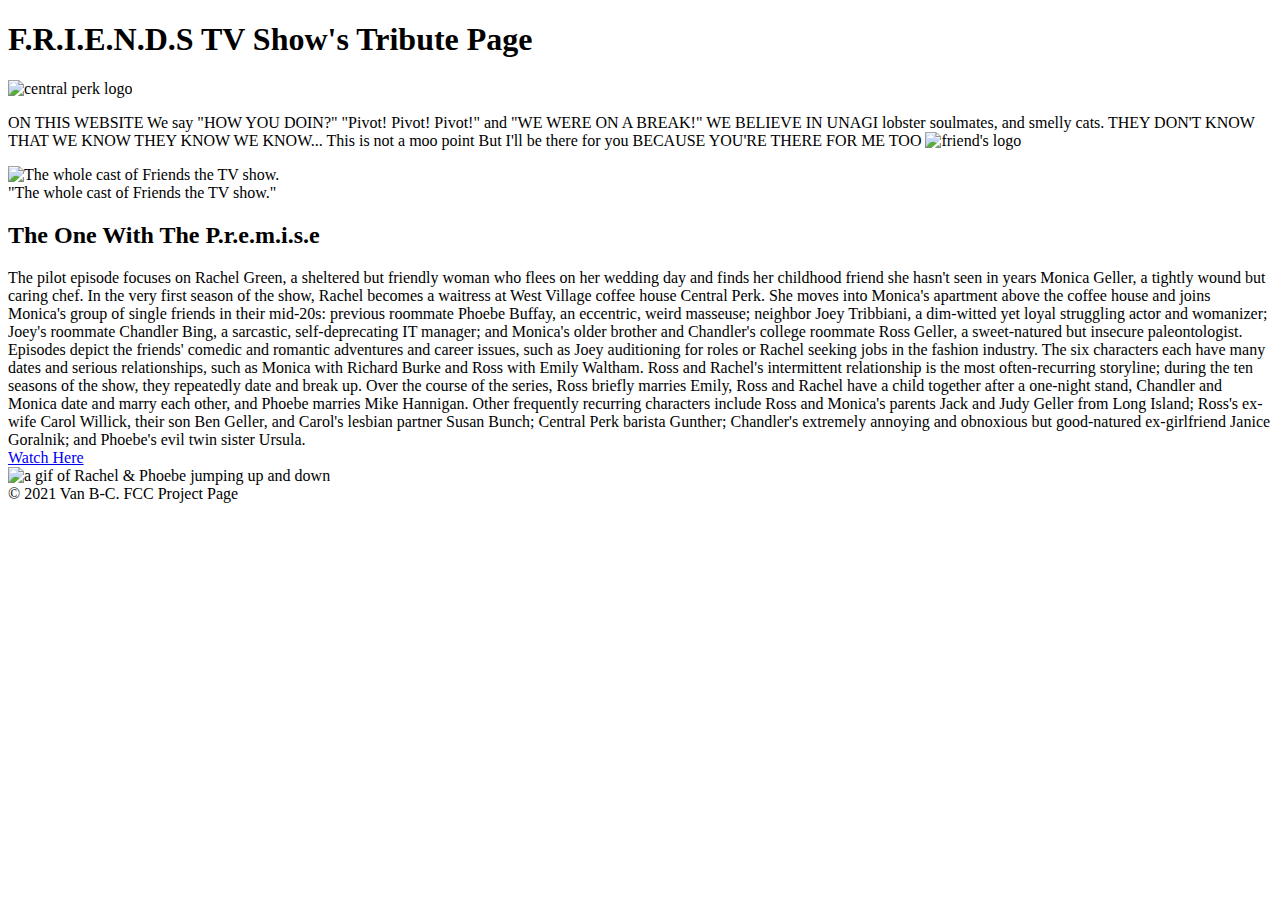
==== index.html @ afeb0222 "Create index.html" ====
<!DOCTYPE HTML>
<html lang="en">
  <head>
    <link 
href="https://fonts.googleapis.com/css2?family=Covered+By+Your+Grace&display=swap" rel="stylesheet">
 <link 
href="https://fonts.googleapis.com/css2?family=Mansalva&display=swap" 
rel="stylesheet">
  </head>
<meta charset=“UTF-8”> 
<meta 
name="viewport" 
content="width=device-width, initial-scale=1">
<meta 
http-equiv=”X-UA-Compatible” 
content=”ie=edge” />
<title>Friends Tv Show's Tribute Page</title>
<script src="https://cdn.freecodecamp.org/testable-projects-fcc/v1/bundle.js">
</script>
<main id="main">
  <h1 id="title">F<span class="red">.</span>R<span class="blue">.</span>I<span class="yellow">.</span>E<span class="red">.</span>N<span class="blue">.</span>D<span class="yellow">.</span>S TV Show's
    Tribute Page</h1>
  <div class="nav-bar">
    <img class="logo-bar"
         src="https://i.pinimg.com/736x/df/6c/11/df6c1137c9cafe0ae9d52dad2fe07995.jpg"
         alt="central perk logo">
      <p class="text-bar">
        ON THIS WEBSITE

        We say
        "HOW YOU DOIN?"
        "Pivot! Pivot! Pivot!"
        and "WE WERE ON A BREAK!"

        WE BELIEVE IN UNAGI
        lobster soulmates,
        and smelly cats.

        THEY DON'T KNOW THAT
        WE KNOW THEY KNOW WE KNOW...
        This is not a moo point

        But I'll be there for you

        BECAUSE YOU'RE THERE
        FOR ME TOO
      <img class="logo-bar2" 
           src="https://1000logos.net/wp-content/uploads/2020/12/Friends-Logo-500x315.png" 
           alt="friend's logo">
    </p>
  </div>
  <div id="img-div">
    <img id="image" 
         src="https://cdn.vox-cdn.com/thumbor/WR2f-PO6_gC1qy0K6wY7KOUicgQ=/0x360:2592x1656/fit-in/1200x600/cdn.vox-cdn.com/uploads/chorus_asset/file/15002495/friendscast.0.0.1429818191.jpg" 
         alt="The whole cast of Friends the TV show.">
    <figcaption id="img-caption">"The whole cast of Friends the TV show."</figcaption>
  </div>
  
  <div id="tribute-info">
    <h2>The One With The P<span class="red">.</span>r<span class="blue">.</span>e<span class="yellow">.</span>m<span class="red">.</span>i<span class="blue">.</span>s<span class="yellow">.</span>e</h2>
    <section>
      The pilot episode focuses on Rachel Green, a sheltered but friendly woman who flees on her wedding day and finds her childhood friend she hasn't seen in years Monica Geller, a tightly wound but caring chef.

      In the very first season of the show, Rachel becomes a waitress at West Village coffee house Central Perk. She moves into Monica's apartment above the coffee house and joins Monica's group of single friends in their mid-20s: previous roommate Phoebe Buffay, an eccentric, weird masseuse; neighbor Joey Tribbiani, a dim-witted yet loyal struggling actor and womanizer; Joey's roommate Chandler Bing, a sarcastic, self-deprecating IT manager; and Monica's older brother and Chandler's college roommate Ross Geller, a sweet-natured but insecure paleontologist.

      Episodes depict the friends' comedic and romantic adventures and career issues, such as Joey auditioning for roles or Rachel seeking jobs in the fashion industry. The six characters each have many dates and serious relationships, such as Monica with Richard Burke and Ross with Emily Waltham. Ross and Rachel's intermittent relationship is the most often-recurring storyline; during the ten seasons of the show, they repeatedly date and break up.
      
      Over the course of the series, Ross briefly marries Emily, Ross and Rachel have a child together after a one-night stand, Chandler and Monica date and marry each other, and Phoebe marries Mike Hannigan. Other frequently recurring characters include Ross and Monica's parents Jack and Judy Geller from Long Island; Ross's ex-wife Carol Willick, their son Ben Geller, and Carol's lesbian partner Susan Bunch; Central Perk barista Gunther; Chandler's extremely annoying and obnoxious but good-natured ex-girlfriend Janice Goralnik; and Phoebe's evil twin sister Ursula.
    </section>
    <a id="tribute-link" 
       class="bold" 
       href="https://www.warnerbros.com/tv/friends" 
       target="_blank" 
       alt="a link to warner bro's website">
      Watch Here</a>
  </div>

  <footer id="footer">
    <img id="footer-img" src="https://media3.giphy.com/media/Jzxgefavt2aB2/giphy.gif" alt="a gif of Rachel & Phoebe jumping up and down">
    <br />
    &copy; 2021 Van B-C. FCC Project Page
  </footer>
</main>
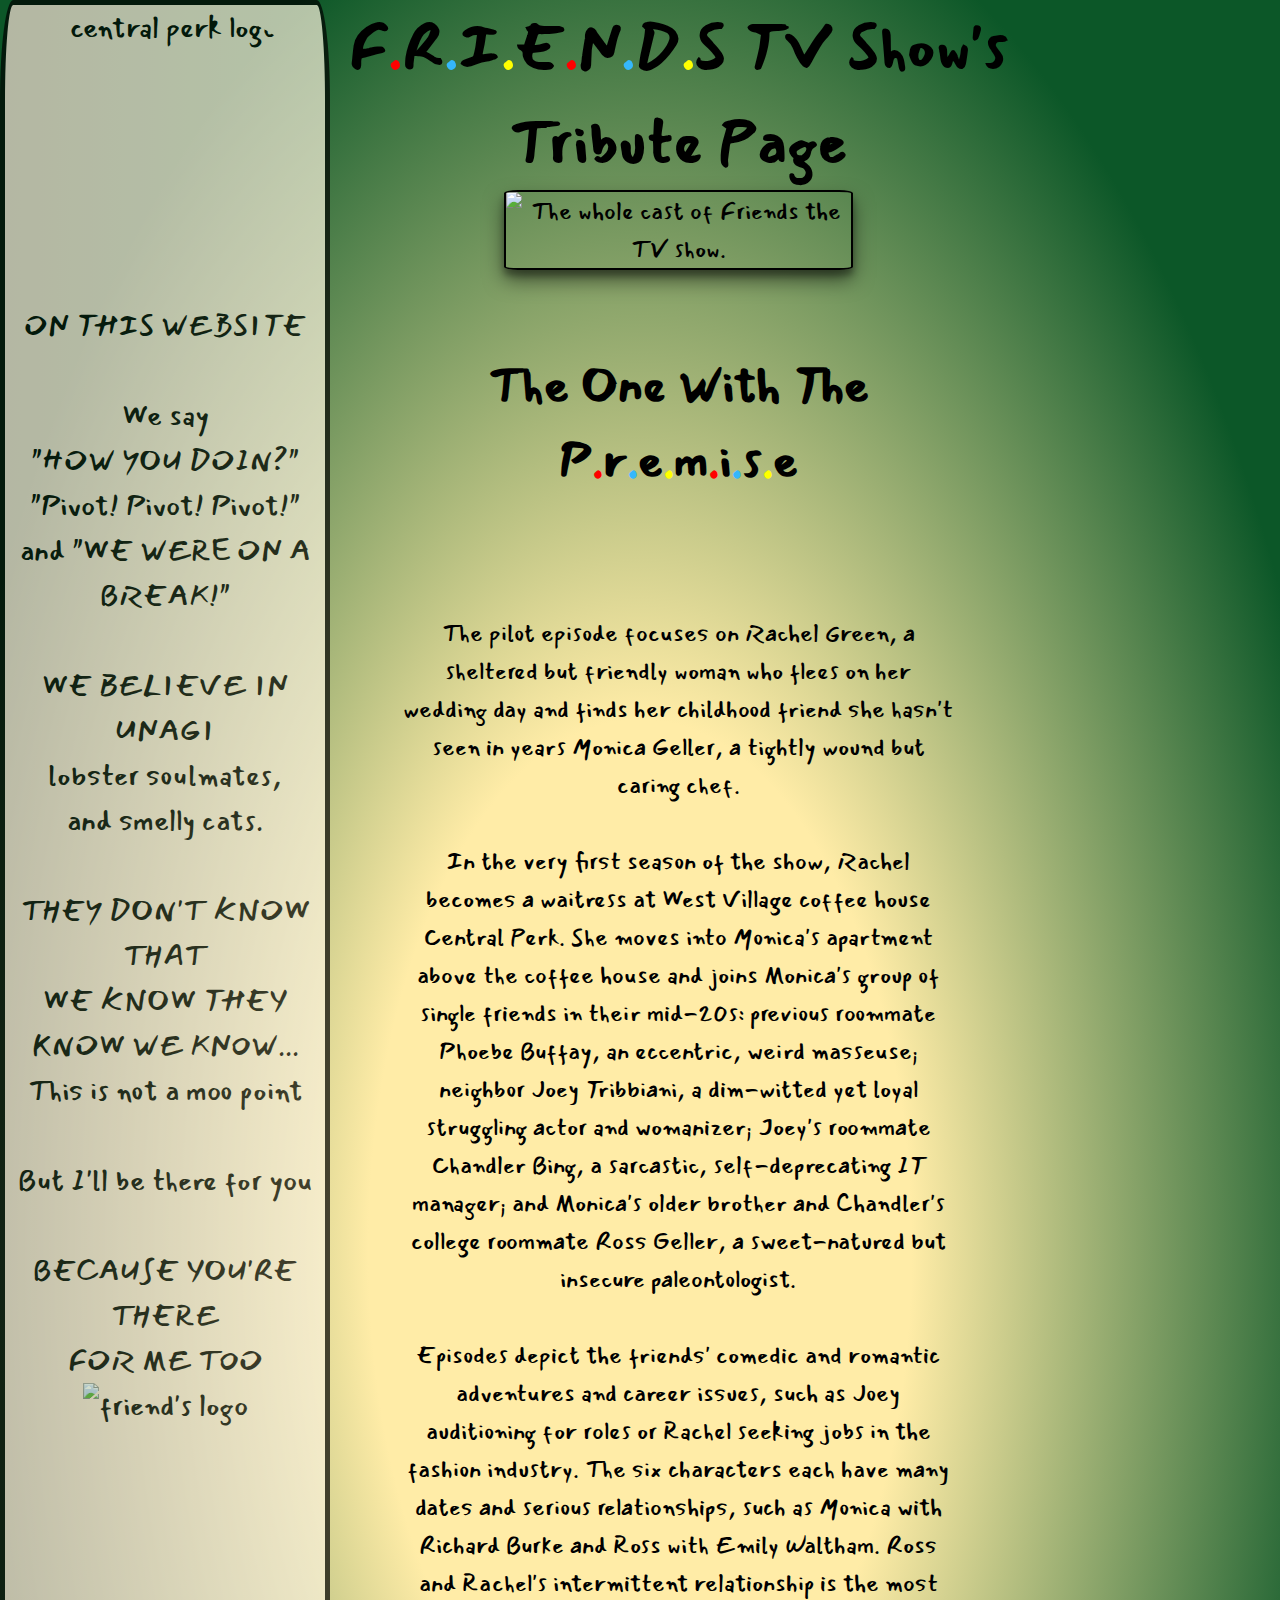
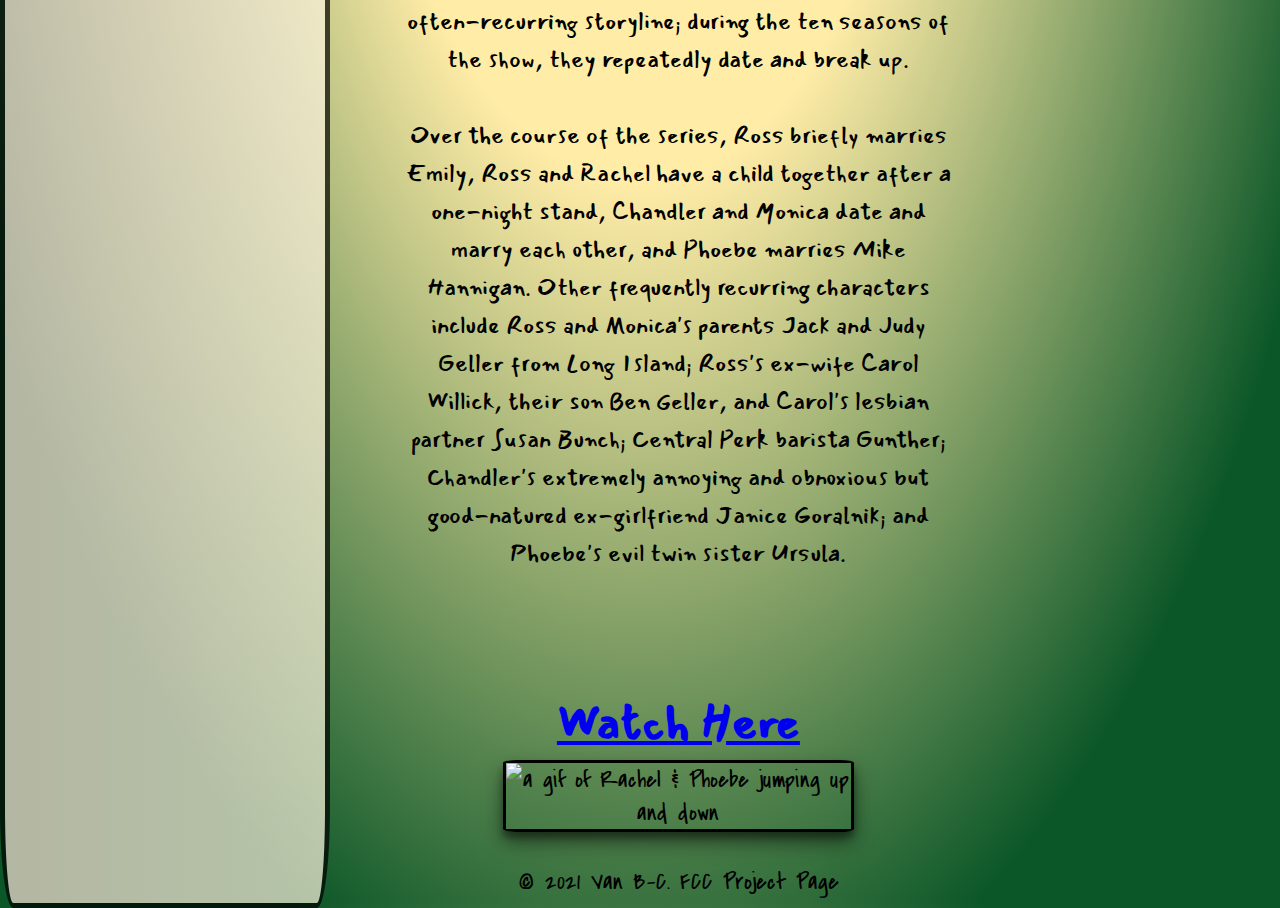
==== commit c0764969: "Update index.html" ====
--- a/index.html
+++ b/index.html
@@ -1,6 +1,7 @@
 <!DOCTYPE HTML>
 <html lang="en">
   <head>
+    <link rel="stylesheet" href="index.css" type"text" />
     <link 
 href="https://fonts.googleapis.com/css2?family=Covered+By+Your+Grace&display=swap" rel="stylesheet">
  <link 
@@ -18,6 +19,7 @@
 <script src="https://cdn.freecodecamp.org/testable-projects-fcc/v1/bundle.js">
 </script>
 <main id="main">
+  <body>
   <h1 id="title">F<span class="red">.</span>R<span class="blue">.</span>I<span class="yellow">.</span>E<span class="red">.</span>N<span class="blue">.</span>D<span class="yellow">.</span>S TV Show's
     Tribute Page</h1>
   <div class="nav-bar">
@@ -80,4 +82,6 @@
     <br />
     &copy; 2021 Van B-C. FCC Project Page
   </footer>
+  </body>
 </main>
+</html>
--- a/index.css
+++ b/index.css
@@ -0,0 +1,155 @@
+:root{
+  font-family: 'Mansalva', cursive;
+  text-align: center;
+  max-width: 100%;
+  height: auto;
+}
+
+#main {
+  font-size: 1.5em;
+}
+
+#title {
+  margin: 0 auto;
+  font-size: 2.5em;
+  white-space: pre-line;
+  text-align: center;
+}
+
+.red {
+  color: red;
+}
+
+.yellow {
+  color: yellow;
+}
+
+.blue {
+  color: #35B7FC;
+}
+
+h2 {
+  font-size: 2em;
+}
+
+body {
+  display: grid;
+  position: relative;
+  max-width: 100%;
+  height: auto;
+  margin: 0 20vw 2.5px 26vw;
+  background: radial-gradient(#FFECA7 30%, #0C5728 80%);
+}
+
+#img-div {
+  max-width: 100%;
+  height: auto;
+}
+
+#img-caption {
+  display: none;
+}
+
+#image {
+  display: block;
+  width: 50%;
+  max-width: 100%;
+  margin: 0 auto;
+  border-style: solid;
+  border-radius: 4%;
+  border-width: 2px;
+  box-shadow: 0 10px 20px rgba(0,0,0,0.50), 0 6px 6px rgba(0,0,0,0.30);
+}
+
+.nav-bar {
+  font-size: 1.2em;
+  position: absolute;
+  display: flex;
+  flex-direction: column;
+  top: 0px;
+  left: -26vw;
+  width: 25vw;
+  height: 100%;
+  border-style: solid;
+  border-width: 0.20em;
+  border-radius: 4%;
+  background: linear-gradient(90deg, #FCE0D7, #FCF3DE);
+  opacity: 0.7;
+}  
+
+.logo-bar {
+  max-width: 100%;
+  height: 14rem;
+  border-radius: 80%;
+}
+
+.logo-bar2 {
+  max-width: 100%;
+  height: auto;
+}
+
+.text-bar {
+  white-space: pre-line;
+}
+
+#tribute-link {
+  font-size: 2em;
+}
+
+.bold {
+  font-weight: bold;
+}
+
+#tribute-info {
+  width: 80%;
+  max-width: 100%;
+  height: auto;
+  margin: 0 auto;
+  white-space: pre-line;
+}
+
+#footer-img {
+  display: block;
+  width: 50%;
+  max-width: 100%;
+  height: auto;
+  margin: 0 auto;
+  border-style: solid;
+  border-width: 2%;
+  border-radius: 4%;
+  box-shadow: 0 10px 20px rgba(0,0,0,0.50), 0 6px 6px rgba(0,0,0,0.30); 
+}
+
+#footer {
+  font-family: 'Covered By Your Grace', cursive;
+}
+
+@media screen and (max-width: 480px) {
+  body {
+  margin: 0 15vw 2.5px 30vw;
+}
+  .nav-bar {
+  width: 50%;
+  font-size: 0.5em;
+  height: 100%;
+  left: -30vw;
+  }
+  
+  .logo-bar {
+  height: 5rem;
+}
+#title {
+  margin: 0 auto;
+  font-size: 1.2em;
+}
+  
+  h2 {
+  font-size: 1em;
+}
+  #image {
+  display: block;
+  width: 75%;
+  max-width: 100%;
+  margin: 0 auto;
+}
+}
